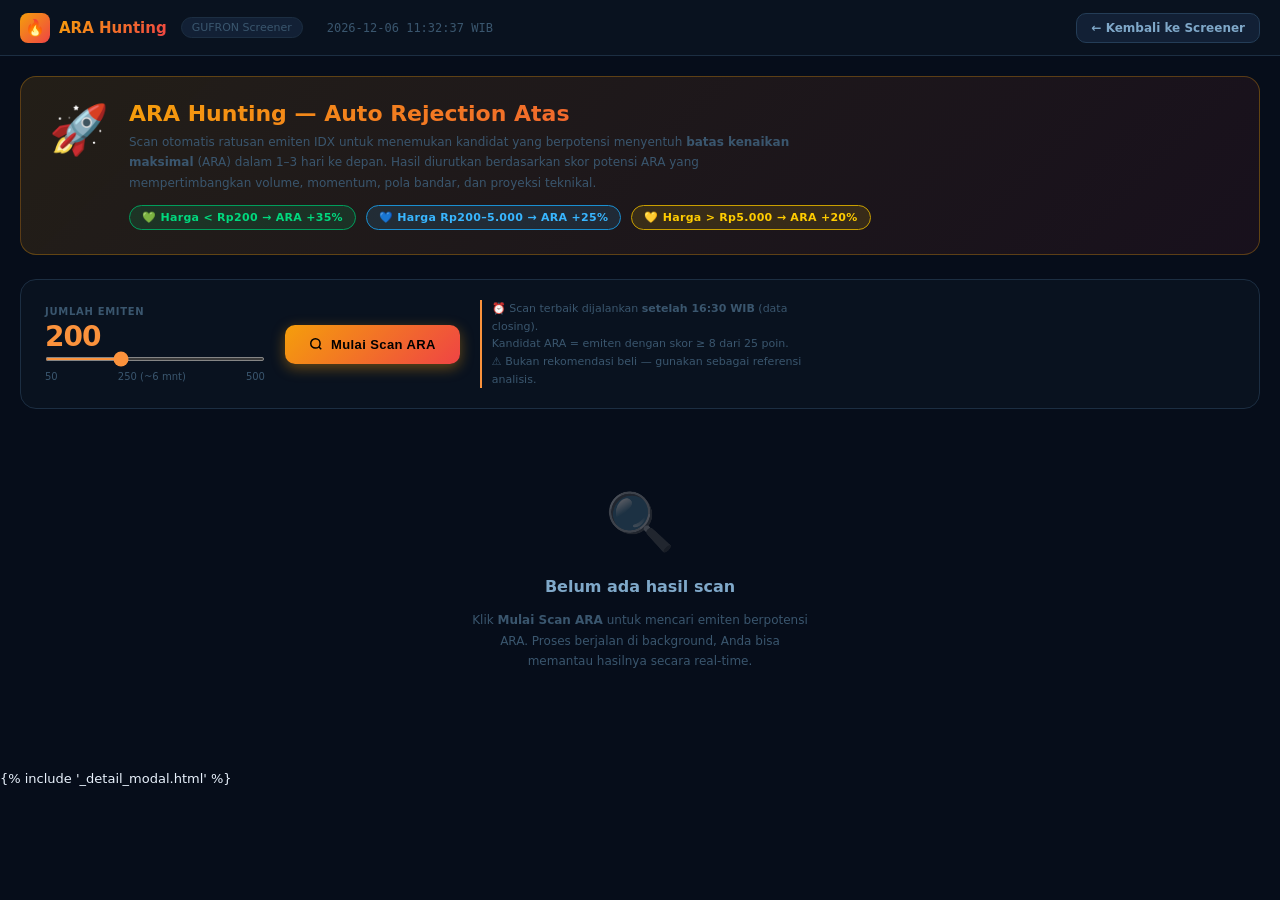
==== web/templates/ara.html @ d45ab093 "Initial commit: IHSG screener" ====
<!DOCTYPE html>
<html lang="id">
<head>
<meta charset="UTF-8">
<meta name="viewport" content="width=device-width, initial-scale=1.0">
<title>ARA Hunting — GUFRON Screener</title>
<style>
:root{
  --bg0:#060d1a;--bg1:#09121f;--bg2:#0d1a2b;--bg3:#122035;--bg4:#172640;
  --border:#1c2e42;--border2:#243d57;
  --g:#00d97e;--g2:#009e5c;--g-a:rgba(0,217,126,.1);
  --r:#ff3d5a;--r2:#c42a42;--r-a:rgba(255,61,90,.1);
  --b:#38b6ff;--b2:#1a8fd1;--b-a:rgba(56,182,255,.1);
  --y:#ffcc00;--y2:#c99f00;--y-a:rgba(255,204,0,.1);
  --p:#c084fc;--o:#fb923c;
  --t1:#e8f1fc;--t2:#7fa8c9;--t3:#3a566e;
  --f-mono:'JetBrains Mono','Fira Code','Consolas',monospace;
  --r6:6px;--r10:10px;--r16:16px;
  --shadow:0 8px 32px rgba(0,0,0,.6);
}
*{margin:0;padding:0;box-sizing:border-box}
html,body{min-height:100%;background:var(--bg0);color:var(--t1);font-family:'Inter','Segoe UI',system-ui,sans-serif;font-size:13px}
::-webkit-scrollbar{width:4px;height:4px}
::-webkit-scrollbar-track{background:transparent}
::-webkit-scrollbar-thumb{background:var(--border2);border-radius:2px}

/* Header */
header{
  display:flex;align-items:center;gap:14px;padding:0 20px;height:56px;
  background:var(--bg1);border-bottom:1px solid var(--border);
  position:sticky;top:0;z-index:50;
}
.logo{display:flex;align-items:center;gap:9px;font-weight:800;font-size:15px;text-decoration:none}
.logo-icon{width:30px;height:30px;background:linear-gradient(135deg,#f59e0b,#ef4444);border-radius:8px;display:flex;align-items:center;justify-content:center;font-size:16px}
.logo-text{background:linear-gradient(135deg,#f59e0b,#ef4444);-webkit-background-clip:text;-webkit-text-fill-color:transparent}
.back-btn{
  margin-left:auto;display:flex;align-items:center;gap:6px;padding:7px 14px;
  background:var(--bg3);border:1px solid var(--border2);border-radius:var(--r10);
  color:var(--t2);font-size:12px;font-weight:600;cursor:pointer;text-decoration:none;
  transition:.15s;
}
.back-btn:hover{border-color:var(--b);color:var(--b)}
#clock{font-size:12px;color:var(--t3);font-family:var(--f-mono)}

/* Main layout */
.page{max-width:1400px;margin:0 auto;padding:20px 20px 40px}

/* Top banner */
.ara-banner{
  background:linear-gradient(135deg,rgba(245,158,11,.12),rgba(239,68,68,.08));
  border:1px solid rgba(245,158,11,.3);border-radius:var(--r16);
  padding:24px 28px;margin-bottom:24px;
  display:flex;align-items:flex-start;gap:20px;
}
.ara-banner-icon{font-size:48px;flex-shrink:0}
.ara-banner-title{font-size:22px;font-weight:900;background:linear-gradient(135deg,#f59e0b,#ef4444);-webkit-background-clip:text;-webkit-text-fill-color:transparent;margin-bottom:6px}
.ara-banner-sub{font-size:12px;color:var(--t3);line-height:1.7;max-width:680px}
.ara-rules{display:flex;gap:10px;margin-top:12px;flex-wrap:wrap}
.ara-rule{padding:5px 12px;border-radius:20px;font-size:11px;font-weight:700;letter-spacing:.3px}
.ara-rule.r1{background:rgba(0,217,126,.12);border:1px solid var(--g2);color:var(--g)}
.ara-rule.r2{background:rgba(56,182,255,.12);border:1px solid var(--b2);color:var(--b)}
.ara-rule.r3{background:rgba(255,204,0,.12);border:1px solid var(--y2);color:var(--y)}

/* Controls */
.controls{
  background:var(--bg1);border:1px solid var(--border);border-radius:var(--r16);
  padding:20px 24px;margin-bottom:20px;
  display:flex;align-items:center;gap:20px;flex-wrap:wrap;
}
.ctrl-group{display:flex;flex-direction:column;gap:6px}
.ctrl-label{font-size:10px;font-weight:700;color:var(--t3);text-transform:uppercase;letter-spacing:.7px}
.ctrl-val{font-size:28px;font-weight:800;color:var(--o);letter-spacing:-1px;line-height:1}
input[type=range]{width:220px;accent-color:var(--o);height:4px;cursor:pointer}
.scan-btn{
  display:flex;align-items:center;gap:8px;padding:12px 24px;
  background:linear-gradient(135deg,#f59e0b,#ef4444);
  border:none;border-radius:var(--r10);color:#000;font-size:13px;font-weight:800;
  cursor:pointer;transition:.2s;letter-spacing:.4px;
  box-shadow:0 4px 14px rgba(245,158,11,.4);white-space:nowrap;
}
.scan-btn:hover{transform:translateY(-1px);box-shadow:0 6px 20px rgba(245,158,11,.55)}
.scan-btn:disabled{opacity:.5;cursor:not-allowed;transform:none}
.ctrl-hint{font-size:11px;color:var(--t3);line-height:1.6;border-left:2px solid var(--o);padding-left:10px;max-width:340px}

/* Progress */
#progress-box{display:none;background:var(--bg1);border:1px solid var(--border);border-radius:var(--r16);padding:20px 24px;margin-bottom:20px}
.prog-hd{display:flex;align-items:center;justify-content:space-between;margin-bottom:10px}
.prog-tk{font-size:14px;font-weight:700;color:var(--o);font-family:var(--f-mono)}
.prog-ct{font-size:12px;color:var(--t3);font-family:var(--f-mono)}
.prog-bar-wrap{height:6px;background:var(--bg3);border-radius:3px;overflow:hidden}
.prog-bar{height:100%;width:0%;background:linear-gradient(90deg,#f59e0b,#ef4444);border-radius:3px;transition:width .4s}
.prog-found{font-size:12px;color:var(--g);margin-top:8px;min-height:18px}

/* Stats */
#stats-bar{display:none;display:grid;grid-template-columns:repeat(4,1fr);gap:10px;margin-bottom:20px}
.stat-card{background:var(--bg2);border:1px solid var(--border);border-radius:var(--r10);padding:14px;text-align:center}
.stat-val{font-size:26px;font-weight:800;font-family:var(--f-mono);line-height:1}
.stat-lbl{font-size:9px;font-weight:700;color:var(--t3);text-transform:uppercase;letter-spacing:.6px;margin-top:4px}

/* Results grid */
#results-grid{display:grid;grid-template-columns:repeat(auto-fill,minmax(340px,1fr));gap:14px}

/* ARA card */
.ara-card{
  background:var(--bg2);border:1px solid var(--border2);border-radius:var(--r16);
  padding:18px;cursor:pointer;transition:.2s;position:relative;overflow:hidden;
}
.ara-card::before{content:'';position:absolute;top:0;left:0;right:0;height:3px;background:linear-gradient(90deg,#f59e0b,#ef4444)}
.ara-card:hover{border-color:rgba(245,158,11,.5);transform:translateY(-3px);box-shadow:0 12px 40px rgba(0,0,0,.5)}

.card-top{display:flex;align-items:flex-start;justify-content:space-between;margin-bottom:12px}
.card-tk{font-size:22px;font-weight:900;letter-spacing:.5px}
.card-score-wrap{display:flex;flex-direction:column;align-items:flex-end;gap:4px}
.card-score{font-size:28px;font-weight:900;font-family:var(--f-mono);color:#f59e0b;line-height:1}
.card-score small{font-size:10px;color:var(--t3);font-weight:400}

.card-price{font-size:16px;font-weight:700;font-family:var(--f-mono);color:var(--t2);margin-bottom:4px}
.card-chg{font-size:13px;font-weight:700;margin-bottom:12px}
.up{color:var(--g)}.dn{color:var(--r)}

/* ARA target */
.ara-target{
  background:linear-gradient(135deg,rgba(245,158,11,.1),rgba(239,68,68,.06));
  border:1px solid rgba(245,158,11,.25);border-radius:var(--r10);
  padding:12px 14px;margin-bottom:12px;
  display:flex;align-items:center;justify-content:space-between;
}
.ara-target-lbl{font-size:10px;font-weight:700;color:rgba(245,158,11,.8);text-transform:uppercase;letter-spacing:.6px}
.ara-target-val{font-size:18px;font-weight:800;font-family:var(--f-mono);color:#f59e0b}
.ara-target-pct{font-size:11px;font-weight:700;color:#f59e0b;opacity:.8}

/* Card metrics */
.card-metrics{display:grid;grid-template-columns:repeat(3,1fr);gap:8px;margin-bottom:12px}
.cm{background:var(--bg3);border-radius:var(--r6);padding:8px 10px;text-align:center}
.cm-lbl{font-size:8px;font-weight:700;color:var(--t3);text-transform:uppercase;letter-spacing:.5px;margin-bottom:4px}
.cm-val{font-size:14px;font-weight:800;font-family:var(--f-mono)}

/* Pola badge */
.pola-badge{display:inline-flex;align-items:center;padding:4px 10px;border-radius:20px;font-size:10px;font-weight:800;letter-spacing:.4px;margin-bottom:8px}
.pb-bk{background:var(--g-a);color:var(--g);border:1px solid var(--g2)}
.pb-mk{background:rgba(0,217,126,.12);color:#4dffaa;border:1px solid rgba(0,217,126,.3)}
.pb-ak{background:var(--b-a);color:var(--b);border:1px solid var(--b2)}
.pb-di{background:var(--r-a);color:var(--r);border:1px solid var(--r2)}

/* Signal preview */
.card-signal{font-size:11px;color:var(--t3);line-height:1.5;border-top:1px solid var(--border);padding-top:10px;margin-top:4px}

/* Breakout status & false-breakout warning badges */
.bk-badge{display:inline-flex;align-items:center;padding:4px 10px;border-radius:20px;font-size:10px;font-weight:700;letter-spacing:.3px;margin-bottom:8px;width:100%;justify-content:center}
.bk-ok{background:rgba(0,217,126,.1);color:var(--g);border:1px solid var(--g2)}
.bk-risk{background:rgba(255,61,90,.12);color:var(--r);border:1px solid var(--r2)}
.bk-ready{background:rgba(255,204,0,.1);color:var(--y);border:1px solid var(--y2)}
.bk-approach{background:rgba(56,182,255,.1);color:var(--b);border:1px solid var(--b2)}

/* Badges */
.badge{display:inline-flex;align-items:center;padding:3px 9px;border-radius:20px;font-size:10px;font-weight:800;letter-spacing:.4px;border:1px solid}
.b-sb{color:var(--g);border-color:var(--g2);background:var(--g-a)}
.b-b{color:var(--g);border-color:rgba(0,158,92,.5);background:rgba(0,217,126,.06)}
.b-np{color:var(--b);border-color:var(--b2);background:var(--b-a)}
.b-n{color:var(--t2);border-color:var(--border2);background:transparent}
.b-nm{color:var(--y);border-color:var(--y2);background:var(--y-a)}
.b-h{color:var(--r);border-color:var(--r2);background:var(--r-a)}

/* Empty / loading */
.empty-state{
  grid-column:1/-1;display:flex;flex-direction:column;align-items:center;
  justify-content:center;gap:14px;padding:60px 20px;color:var(--t3);text-align:center;
}
.empty-state svg{width:60px;height:60px;opacity:.15}
.empty-state h3{font-size:16px;color:var(--t2);margin-top:4px}
.empty-state p{font-size:12px;line-height:1.7;max-width:340px}
.empty-icon{font-size:56px;opacity:.3;margin-bottom:4px}

/* Rank badge on card */
.rank-badge{
  position:absolute;top:14px;right:14px;
  width:32px;height:32px;border-radius:8px;
  display:flex;align-items:center;justify-content:center;
  font-size:13px;font-weight:900;font-family:var(--f-mono);
}
.rank-1{background:linear-gradient(135deg,#ffd700,#f59e0b);color:#000}
.rank-2{background:linear-gradient(135deg,#c0c0c0,#9ca3af);color:#000}
.rank-3{background:linear-gradient(135deg,#cd7f32,#92400e);color:#fff}
.rank-other{background:var(--bg3);color:var(--t2);border:1px solid var(--border2)}

/* ── ARA Validity ── */
.validity-block{
  border-radius:var(--r10);padding:10px 14px;margin-bottom:12px;
}
.vld-sv{background:rgba(0,217,126,.08);border:1px solid var(--g2)}
.vld-v {background:rgba(56,182,255,.08);border:1px solid var(--b2)}
.vld-r {background:rgba(255,204,0,.08);border:1px solid var(--y2)}
.vld-tv{background:rgba(255,61,90,.08);border:1px solid var(--r2)}

.vld-head{display:flex;align-items:center;justify-content:space-between;margin-bottom:6px}
.vld-label{font-size:11px;font-weight:900;letter-spacing:.5px}
.vld-sv .vld-label{color:var(--g)}
.vld-v  .vld-label{color:var(--b)}
.vld-r  .vld-label{color:var(--y)}
.vld-tv .vld-label{color:var(--r)}
.vld-score{font-size:20px;font-weight:900;font-family:var(--f-mono);line-height:1}
.vld-sv .vld-score{color:var(--g)}
.vld-v  .vld-score{color:var(--b)}
.vld-r  .vld-score{color:var(--y)}
.vld-tv .vld-score{color:var(--r)}

.vld-bar-wrap{height:5px;background:var(--bg3);border-radius:3px;overflow:hidden;margin-bottom:7px}
.vld-bar{height:100%;border-radius:3px}
.vld-sv .vld-bar{background:var(--g)}
.vld-v  .vld-bar{background:var(--b)}
.vld-r  .vld-bar{background:var(--y)}
.vld-tv .vld-bar{background:var(--r)}

.vld-reason{font-size:10px;color:var(--t2);line-height:1.5;margin-bottom:2px}
.vld-risk  {font-size:10px;color:var(--r);line-height:1.5;margin-bottom:2px}
.vld-reason::before{content:"✓ "}
.vld-risk::before  {content:"⚠ "}

/* PRE-ARA probability badge */
.pre-ara-badge{
  display:flex;align-items:center;justify-content:space-between;
  padding:8px 12px;border-radius:var(--r10);margin-bottom:8px;
  background:linear-gradient(135deg,rgba(192,132,252,.12),rgba(251,146,60,.08));
  border:1px solid rgba(192,132,252,.35);
}
.pre-ara-badge.pa-partial{
  background:rgba(192,132,252,.07);border-color:rgba(192,132,252,.2);
}
.pa-label{font-size:10px;font-weight:800;color:var(--p);letter-spacing:.4px}
.pa-prob{font-size:18px;font-weight:900;font-family:var(--f-mono);color:var(--p);line-height:1}
.pa-criteria{display:flex;gap:4px;flex-wrap:wrap;margin-top:6px}
.pa-dot{width:8px;height:8px;border-radius:50%;flex-shrink:0}
.pa-dot.ok{background:var(--g)}.pa-dot.no{background:var(--border2)}

/* Spinner */
@keyframes spin{to{transform:rotate(360deg)}}
.spin{animation:spin .75s linear infinite;display:inline-block;border:2px solid transparent;border-top-color:currentColor;border-radius:50%;width:14px;height:14px;vertical-align:middle}

/* Responsive */
@media(max-width:640px){
  #stats-bar{grid-template-columns:repeat(2,1fr)}
  .controls{flex-direction:column;align-items:flex-start}
  .ara-banner{flex-direction:column;gap:12px}
}

@keyframes cardIn{from{opacity:0;transform:translateY(10px)}to{opacity:1;transform:none}}
.ara-card{animation:cardIn .25s ease both}
</style>
</head>
<body>

<header>
  <div class="logo">
    <div class="logo-icon">🔥</div>
    <span class="logo-text">ARA Hunting</span>
  </div>
  <span style="font-size:11px;color:var(--t3);background:var(--bg3);border:1px solid var(--border);padding:3px 10px;border-radius:20px">GUFRON Screener</span>
  <span id="clock" style="margin-left:10px"></span>
  <a href="/" class="back-btn">← Kembali ke Screener</a>
</header>

<div class="page">

  <!-- Banner -->
  <div class="ara-banner">
    <div class="ara-banner-icon">🚀</div>
    <div>
      <div class="ara-banner-title">ARA Hunting — Auto Rejection Atas</div>
      <div class="ara-banner-sub">
        Scan otomatis ratusan emiten IDX untuk menemukan kandidat yang berpotensi menyentuh <strong>batas kenaikan maksimal</strong> (ARA) dalam 1–3 hari ke depan. Hasil diurutkan berdasarkan skor potensi ARA yang mempertimbangkan volume, momentum, pola bandar, dan proyeksi teknikal.
      </div>
      <div class="ara-rules">
        <span class="ara-rule r1">💚 Harga &lt; Rp200 → ARA +35%</span>
        <span class="ara-rule r2">💙 Harga Rp200–5.000 → ARA +25%</span>
        <span class="ara-rule r3">💛 Harga &gt; Rp5.000 → ARA +20%</span>
      </div>
    </div>
  </div>

  <!-- Controls -->
  <div class="controls">
    <div class="ctrl-group">
      <div class="ctrl-label">Jumlah Emiten</div>
      <div class="ctrl-val" id="max-v">200</div>
      <input type="range" id="max-r" min="50" max="500" step="50" value="200"
        oninput="document.getElementById('max-v').textContent=this.value">
      <div style="display:flex;justify-content:space-between;font-size:10px;color:var(--t3);margin-top:4px;width:220px">
        <span>50</span><span>250 (~6 mnt)</span><span>500</span>
      </div>
    </div>
    <button class="scan-btn" id="scan-btn" onclick="startScan()">
      <svg width="14" height="14" viewBox="0 0 24 24" fill="none" stroke="currentColor" stroke-width="2.5">
        <circle cx="11" cy="11" r="8"/><line x1="21" y1="21" x2="16.65" y2="16.65"/>
      </svg>
      Mulai Scan ARA
    </button>
    <div class="ctrl-hint">
      ⏰ Scan terbaik dijalankan <strong>setelah 16:30 WIB</strong> (data closing).<br>
      Kandidat ARA = emiten dengan skor ≥ 8 dari 25 poin.<br>
      ⚠️ Bukan rekomendasi beli — gunakan sebagai referensi analisis.
    </div>
  </div>

  <!-- Progress -->
  <div id="progress-box">
    <div class="prog-hd">
      <span class="prog-tk" id="prog-tk">Mempersiapkan...</span>
      <span class="prog-ct" id="prog-ct">0 / 0</span>
    </div>
    <div class="prog-bar-wrap"><div class="prog-bar" id="prog-bar"></div></div>
    <div class="prog-found" id="prog-found"></div>
  </div>

  <!-- Stats -->
  <div id="stats-bar" style="display:none">
    <div class="stat-card">
      <div class="stat-val" id="st-total" style="color:var(--b)">0</div>
      <div class="stat-lbl">Emiten Dianalisis</div>
    </div>
    <div class="stat-card">
      <div class="stat-val" id="st-found" style="color:#f59e0b">0</div>
      <div class="stat-lbl">Kandidat ARA</div>
    </div>
    <div class="stat-card">
      <div class="stat-val" id="st-hot" style="color:var(--r)">0</div>
      <div class="stat-lbl">Skor Tinggi (≥15)</div>
    </div>
    <div class="stat-card">
      <div class="stat-val" id="st-breakout" style="color:var(--g)">0</div>
      <div class="stat-lbl">Pola Breakout</div>
    </div>
  </div>

  <!-- Results -->
  <div id="results-grid">
    <div class="empty-state">
      <div class="empty-icon">🔍</div>
      <h3>Belum ada hasil scan</h3>
      <p>Klik <strong>Mulai Scan ARA</strong> untuk mencari emiten berpotensi ARA. Proses berjalan di background, Anda bisa memantau hasilnya secara real-time.</p>
    </div>
  </div>

</div><!-- /page -->

<script>
let RESULTS = [], totalAnalyzed = 0, es = null;

// Clock
function tick(){
  const n=new Date(), wib=new Date(n.getTime()+(7*60-n.getTimezoneOffset())*60000);
  document.getElementById('clock').textContent=wib.toISOString().replace('T',' ').slice(0,19)+' WIB';
}
setInterval(tick,1000);tick();

const fmt=n=>n==null?'—':new Intl.NumberFormat('id-ID').format(Math.round(n));
const bCls=r=>({'STRONG BUY':'b-sb','BUY':'b-b','NETRAL+':'b-np','NETRAL':'b-n','NETRAL-':'b-nm','HINDARI':'b-h'}[r]||'b-n');
const polaCls=p=>({'BREAKOUT':'pb-bk','MARKING UP':'pb-mk','AKUMULASI':'pb-ak','DISTRIBUSI':'pb-di'}[p]||'');

function startScan(){
  if(es){es.close();es=null;}
  RESULTS=[];totalAnalyzed=0;
  const max=document.getElementById('max-r').value;
  document.getElementById('scan-btn').disabled=true;
  document.getElementById('scan-btn').innerHTML='<span class="spin" style="border-top-color:#000"></span> Scanning...';
  document.getElementById('progress-box').style.display='block';
  document.getElementById('stats-bar').style.display='none';
  document.getElementById('results-grid').innerHTML='<div class="empty-state"><div class="empty-icon">⏳</div><h3>Sedang scanning...</h3><p>Menemukan kandidat ARA secara real-time. Hasil akan muncul segera saat ditemukan.</p></div>';
  document.getElementById('prog-bar').style.width='0%';
  document.getElementById('prog-found').textContent='';

  es=new EventSource(`/api/ara-hunting?max=${max}`);
  es.onmessage=e=>{
    const d=JSON.parse(e.data);
    if(d.type==='phase'){
      if(d.phase==='download'){document.getElementById('prog-tk').textContent=`⬇ Mengunduh ${d.total} saham secara paralel...`;}
      else if(d.phase==='analyze'){document.getElementById('prog-tk').textContent=`🔍 Menganalisis ${d.downloaded} saham...`;}
    } else if(d.type==='progress'){
      const pct=(d.current/d.total*100).toFixed(1);
      document.getElementById('prog-bar').style.width=pct+'%';
      document.getElementById('prog-ct').textContent=`${d.current} / ${d.total}`;
      document.getElementById('prog-tk').textContent='⟳ '+d.ticker+'...';
      totalAnalyzed=d.current;
    } else if(d.type==='result'){
      RESULTS.push(d.data);
      document.getElementById('prog-found').textContent=`🔥 ${RESULTS.length} kandidat ARA ditemukan...`;
      renderResults();
    } else if(d.type==='complete'){
      es.close();es=null;
      document.getElementById('progress-box').style.display='none';
      document.getElementById('stats-bar').style.display='grid';
      document.getElementById('st-total').textContent=d.total_tickers;
      document.getElementById('st-found').textContent=RESULTS.length;
      document.getElementById('st-hot').textContent=RESULTS.filter(r=>r.ara_score>=15).length;
      document.getElementById('st-breakout').textContent=RESULTS.filter(r=>r.bandar.pola==='BREAKOUT').length;
      document.getElementById('scan-btn').disabled=false;
      document.getElementById('scan-btn').innerHTML='<svg width="14" height="14" viewBox="0 0 24 24" fill="none" stroke="currentColor" stroke-width="2.5"><circle cx="11" cy="11" r="8"/><line x1="21" y1="21" x2="16.65" y2="16.65"/></svg> Scan Ulang';
      if(!RESULTS.length){
        document.getElementById('results-grid').innerHTML='<div class="empty-state"><div class="empty-icon">😔</div><h3>Tidak ada kandidat ARA ditemukan</h3><p>Coba scan lebih banyak emiten atau jalankan setelah jam tutup bursa (16:30 WIB) untuk data yang lebih akurat.</p></div>';
      }
    } else if(d.type==='error'){
      es.close();es=null;
      document.getElementById('scan-btn').disabled=false;
      document.getElementById('scan-btn').textContent='Mulai Scan ARA';
      document.getElementById('progress-box').style.display='none';
      document.getElementById('results-grid').innerHTML=`<div class="empty-state"><h3>⚠️ Error</h3><p>${d.message}</p></div>`;
    }
  };
  es.onerror=()=>{
    if(es){es.close();es=null;}
    document.getElementById('scan-btn').disabled=false;
  };
}

function renderResults(){
  if(!RESULTS.length) return;
  const sorted=[...RESULTS].sort((a,b)=>b.ara_score-a.ara_score);
  document.getElementById('results-grid').innerHTML=sorted.map((r,i)=>{
    const up=r.change_pct>=0;
    const pola=r.bandar.pola;
    const polac=polaCls(pola);
    const rankCls=i===0?'rank-1':i===1?'rank-2':i===2?'rank-3':'rank-other';
    const fc3pct=((r.fc.forecast_3d-r.last_price)/r.last_price*100).toFixed(1);
    const signal=r.signals?.[0]||r.bandar?.signals?.[0]||'';
    const hasOn=r.strat?.overnight_feasible, hasId=r.strat?.intraday_feasible;
    const araLimit=r.ara_limit_pct||25;
    const araTarget=r.ara_target||Math.round(r.last_price*(1+araLimit/100));

    // Breakout analysis
    const ba=r.breakout_analysis||{};
    const bkStatus=ba.breakout_status||'NONE';
    const resTests=ba.resistance_tests||0;
    const volOk=ba.vol_confirmation||false;
    const fbWarn=ba.warning||'';
    let bkBadge='';
    if(bkStatus==='CONFIRMED'&&volOk){
      bkBadge='<span class="bk-badge bk-ok">✅ Breakout Terkonfirmasi + Volume</span>';
    } else if(bkStatus==='FALSE_RISK'){
      bkBadge=`<span class="bk-badge bk-risk">${fbWarn||'⚠️ Risiko False Breakout'}</span>`;
    } else if(bkStatus==='APPROACHING'){
      bkBadge=resTests>=2
        ?`<span class="bk-badge bk-ready">🎯 ${resTests}× Tes Resistance — Siap Breakout</span>`
        :'<span class="bk-badge bk-approach">📍 Mendekati Resistance</span>';
    } else if(fbWarn){
      bkBadge=`<span class="bk-badge bk-risk">${fbWarn}</span>`;
    } else if(resTests>=3){
      bkBadge=`<span class="bk-badge bk-ready">🎯 ${resTests}× Tes Resistance</span>`;
    }

    // ARA Validity Score
    const vld      = r.validity || {};
    const vScore   = vld.score  || 0;
    const vLabel   = vld.label  || '—';
    const vReasons = vld.reasons || [];
    const vRisks   = vld.risks   || [];
    const vCls     = {'SANGAT VALID':'vld-sv','VALID':'vld-v','RAGU-RAGU':'vld-r','TIDAK VALID':'vld-tv'}[vLabel] || 'vld-r';
    const vIcon    = {'SANGAT VALID':'🟢','VALID':'🔵','RAGU-RAGU':'🟡','TIDAK VALID':'🔴'}[vLabel] || '❓';
    const vldHtml  = `<div class="validity-block ${vCls}">
      <div class="vld-head">
        <span class="vld-label">${vIcon} ${vLabel} — Risiko Di-Guyur</span>
        <span class="vld-score">${vScore}<span style="font-size:11px;font-weight:400;color:var(--t3)">/100</span></span>
      </div>
      <div class="vld-bar-wrap"><div class="vld-bar" style="width:${vScore}%"></div></div>
      ${vReasons.map(s=>`<div class="vld-reason">${s}</div>`).join('')}
      ${vRisks.map(s=>`<div class="vld-risk">${s}</div>`).join('')}
    </div>`;

    // PRE-ARA probability
    const pa = r.pre_ara || {};
    const paProb = pa.probability || 0;
    const paMet  = pa.criteria_met || 0;
    const CRITERIA_KEYS = ['three_candle_up','vol2d_ok','strong_close','body_ok','range_ok','value_ok','no_exhaustion','break_high20'];
    const CRITERIA_LABELS = ['3C↑','Vol2D','SC','Body','Jarak','Value','<20%','BH20'];
    let preAraBadge = '';
    if(pa.is_candidate){
      const dots = CRITERIA_KEYS.map((k,i)=>`<span class="pa-dot ok" title="${CRITERIA_LABELS[i]} ✓"></span>`).join('');
      preAraBadge = `<div class="pre-ara-badge">
        <div><div class="pa-label">🎯 PRE-ARA KANDIDAT</div><div class="pa-criteria">${dots}</div></div>
        <div style="text-align:right"><div class="pa-prob">${paProb.toFixed(0)}%</div><div style="font-size:9px;color:var(--t3)">probabilitas</div></div>
      </div>`;
    } else if(paProb >= 55){
      const dots = CRITERIA_KEYS.map((k,i)=>`<span class="pa-dot ${pa[k]?'ok':'no'}" title="${CRITERIA_LABELS[i]} ${pa[k]?'✓':'✗'}"></span>`).join('');
      preAraBadge = `<div class="pre-ara-badge pa-partial">
        <div><div class="pa-label">⚡ PRE-ARA ${paMet}/8 kriteria</div><div class="pa-criteria">${dots}</div></div>
        <div style="text-align:right"><div class="pa-prob" style="font-size:15px">${paProb.toFixed(0)}%</div></div>
      </div>`;
    }

    return `<div class="ara-card" style="animation-delay:${Math.min(i*.05,.5)}s;cursor:pointer" onclick="openDetailModal('${r.ticker}')" title="Klik untuk detail ${r.ticker}">
      <div class="rank-badge ${rankCls}">${i+1}</div>
      <div class="card-top">
        <div>
          <div class="card-tk">${r.ticker}</div>
          <div style="display:flex;align-items:center;gap:6px;margin-top:4px;flex-wrap:wrap">
            <span class="badge ${bCls(r.recommendation)}">${r.recommendation}</span>
            ${hasOn?'<span style="background:rgba(0,217,126,.1);border:1px solid var(--g2);color:var(--g);padding:2px 7px;border-radius:10px;font-size:9px;font-weight:700">ON✓</span>':''}
            ${hasId?'<span style="background:rgba(56,182,255,.1);border:1px solid var(--b2);color:var(--b);padding:2px 7px;border-radius:10px;font-size:9px;font-weight:700">ID✓</span>':''}
          </div>
        </div>
        <div class="card-score-wrap">
          <div class="card-score">${r.ara_score}<small> /25</small></div>
          <div style="font-size:9px;color:var(--t3)">ARA Score</div>
        </div>
      </div>
      <div class="card-price">Rp ${fmt(r.last_price)}</div>
      <div class="card-chg ${up?'up':'dn'}">${up?'+':''}${r.change_pct.toFixed(2)}% hari ini</div>
      ${vldHtml}
      <div class="ara-target">
        <div>
          <div class="ara-target-lbl">Target ARA (+${araLimit}%)</div>
          <div class="ara-target-val">Rp ${fmt(araTarget)}</div>
        </div>
        <div style="text-align:right">
          <div class="ara-target-lbl">Potensi</div>
          <div class="ara-target-pct">+${araLimit}%</div>
        </div>
      </div>
      ${polac?`<span class="pola-badge ${polac}">${pola}</span>`:''}
      ${preAraBadge}
      ${bkBadge}
      <div class="card-metrics">
        <div class="cm">
          <div class="cm-lbl">Volume</div>
          <div class="cm-val" style="color:${r.volume_ratio>=3?'var(--g)':r.volume_ratio>=1.5?'var(--b)':'var(--t2)'}">${r.volume_ratio.toFixed(1)}×</div>
        </div>
        <div class="cm">
          <div class="cm-lbl">RSI</div>
          <div class="cm-val" style="color:${r.rsi<30?'var(--g)':r.rsi>70?'var(--r)':'var(--t2)'}">${r.rsi.toFixed(0)}</div>
        </div>
        <div class="cm">
          <div class="cm-lbl">Forecast 3H</div>
          <div class="cm-val" style="color:${parseFloat(fc3pct)>=0?'var(--g)':'var(--r)'}">${parseFloat(fc3pct)>=0?'+':''}${fc3pct}%</div>
        </div>
        <div class="cm">
          <div class="cm-lbl">MFI</div>
          <div class="cm-val" style="color:${r.bandar.mfi>=60?'var(--g)':r.bandar.mfi<30?'var(--r)':'var(--t2)'}">${r.bandar.mfi.toFixed(0)}</div>
        </div>
        <div class="cm">
          <div class="cm-lbl">Res. Test</div>
          <div class="cm-val" style="color:${resTests>=2?'var(--y)':resTests>=1?'var(--b)':'var(--t3)'}">${resTests}×</div>
        </div>
        <div class="cm">
          <div class="cm-lbl">ATR %</div>
          <div class="cm-val" style="color:${r.fc.atr_pct>=3?'var(--g)':r.fc.atr_pct>=1.5?'var(--b)':'var(--t2)'}">${r.fc.atr_pct.toFixed(1)}%</div>
        </div>
        <div class="cm">
          <div class="cm-lbl">Nilai Tx</div>
          <div class="cm-val" style="color:${(pa.value_transaksi_m||0)>=100?'var(--g)':(pa.value_transaksi_m||0)>=20?'var(--b)':'var(--t3)'}">${pa.value_transaksi_m!=null?pa.value_transaksi_m.toFixed(0)+'M':'—'}</div>
        </div>
        <div class="cm">
          <div class="cm-lbl">Sisa ARA</div>
          <div class="cm-val" style="color:${(pa.pct_to_ara||0)<=5?'var(--g)':(pa.pct_to_ara||0)<=12?'var(--b)':'var(--t3)'}">${pa.pct_to_ara!=null?pa.pct_to_ara.toFixed(1)+'%':'—'}</div>
        </div>
      </div>
      ${signal?`<div class="card-signal">💡 ${signal}</div>`:''}
    </div>`;
  }).join('');
}
</script>
{% include '_detail_modal.html' %}
</body>
</html>
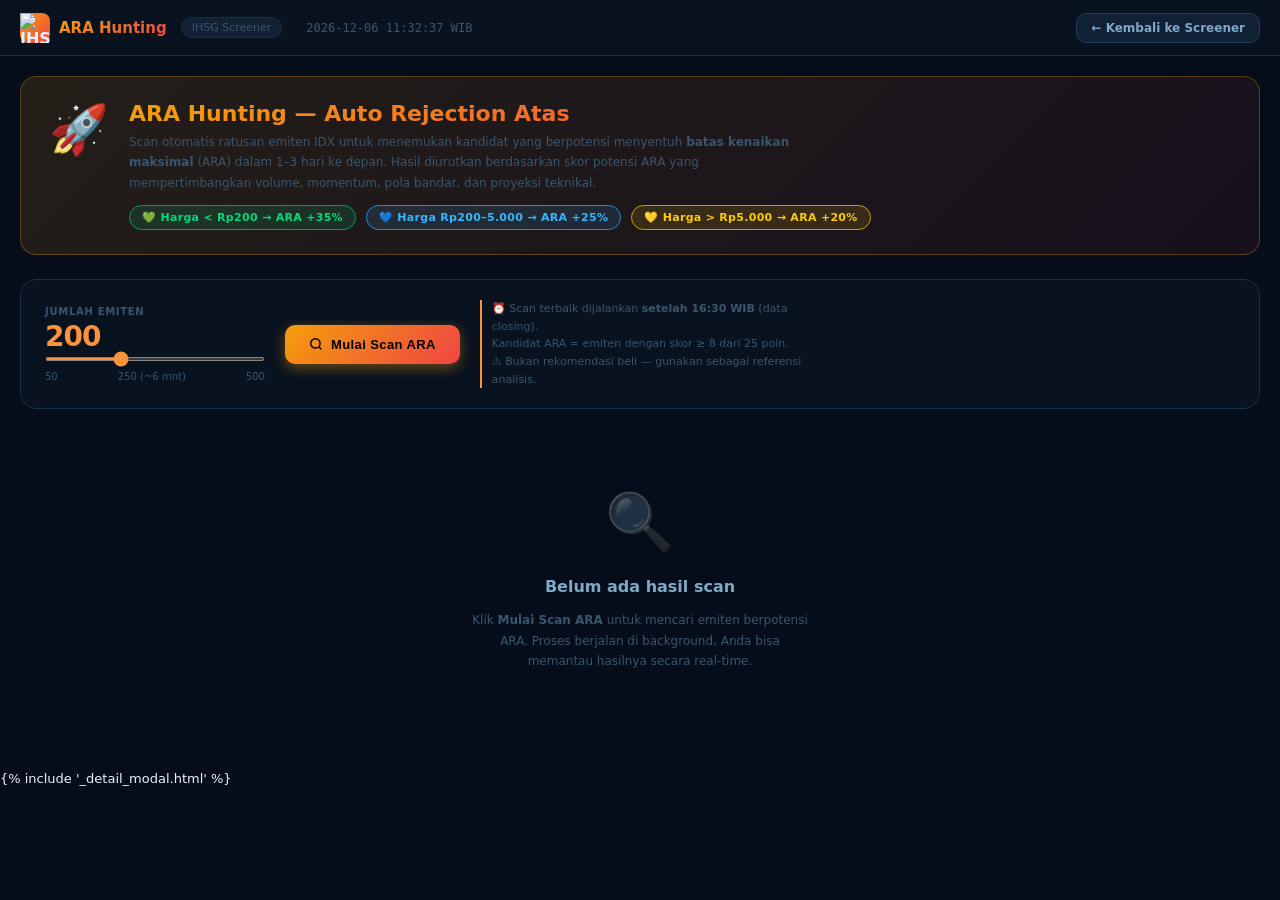
==== commit b5059ec9: "update_design" ====
--- a/web/templates/ara.html
+++ b/web/templates/ara.html
@@ -3,7 +3,8 @@
 <head>
 <meta charset="UTF-8">
 <meta name="viewport" content="width=device-width, initial-scale=1.0">
-<title>ARA Hunting — GUFRON Screener</title>
+<title>ARA Hunting — IHSG Screener</title>
+<link rel="icon" type="image/png" href="/static/logo.png">
 <style>
 :root{
   --bg0:#060d1a;--bg1:#09121f;--bg2:#0d1a2b;--bg3:#122035;--bg4:#172640;
@@ -246,15 +247,16 @@
 @keyframes cardIn{from{opacity:0;transform:translateY(10px)}to{opacity:1;transform:none}}
 .ara-card{animation:cardIn .25s ease both}
 </style>
+<link rel="stylesheet" href="/static/responsive.css">
 </head>
 <body>
 
 <header>
   <div class="logo">
-    <div class="logo-icon">🔥</div>
+    <div class="logo-icon"><img src="/static/logo.png" alt="IHSG Screener" width="30" height="30"></div>
     <span class="logo-text">ARA Hunting</span>
   </div>
-  <span style="font-size:11px;color:var(--t3);background:var(--bg3);border:1px solid var(--border);padding:3px 10px;border-radius:20px">GUFRON Screener</span>
+  <span style="font-size:11px;color:var(--t3);background:var(--bg3);border:1px solid var(--border);padding:3px 10px;border-radius:20px">IHSG Screener</span>
   <span id="clock" style="margin-left:10px"></span>
   <a href="/" class="back-btn">← Kembali ke Screener</a>
 </header>
